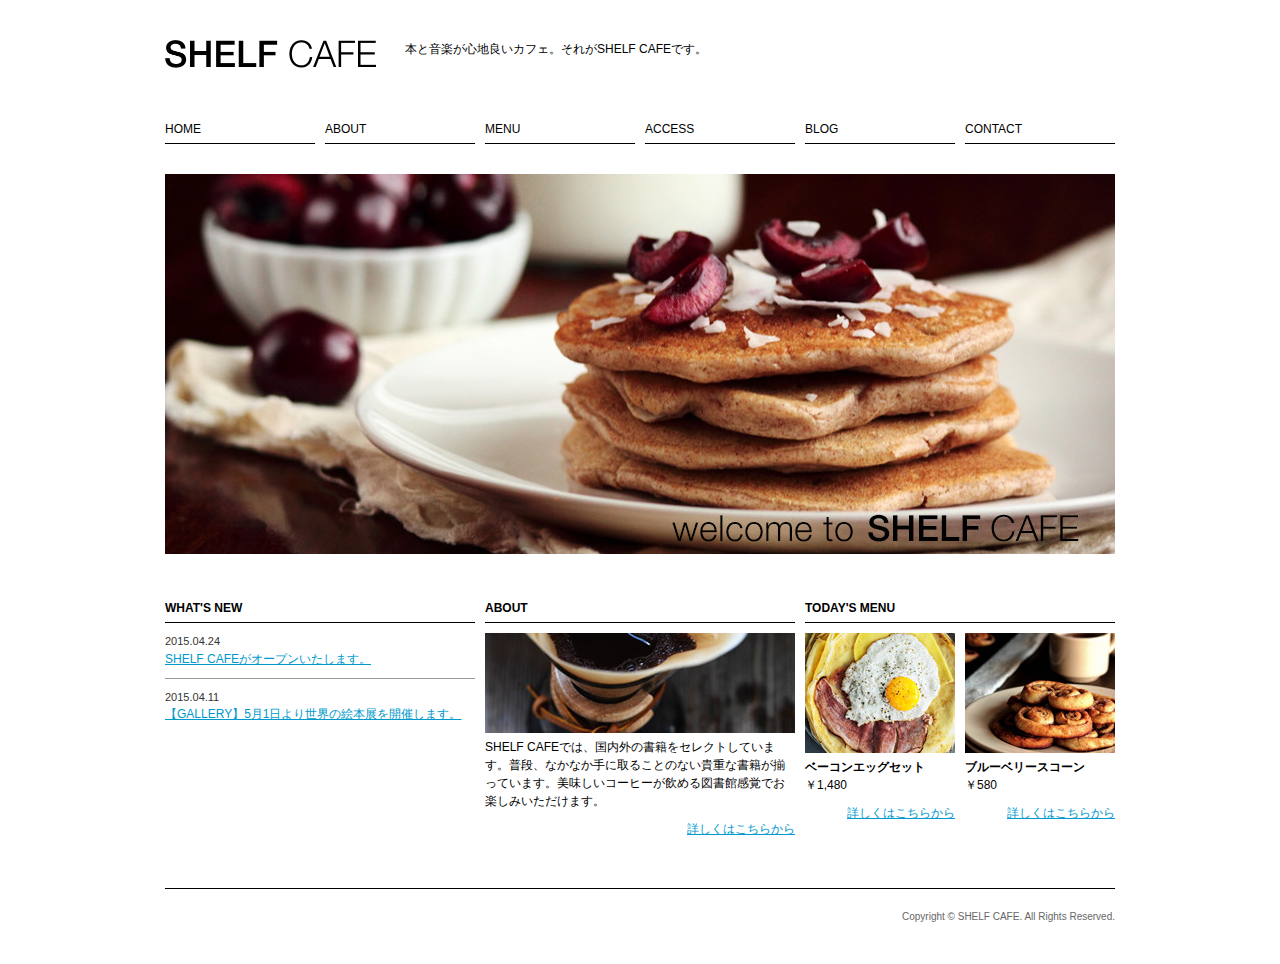
==== shelfcafe/index.html @ a33bfa4c "shelfcafe" ====
<!DOCTYPE HTML>
<html lang="ja">
<head>
<meta charset="UTF-8">
<title>SHELF CAFE</title>
<link rel="stylesheet" href="css/reset.css">
<link rel="stylesheet" href="css/style.css">
</head>
<body>
<div id="wrapper">
    <header>
        <div class="inner">
            <h1><img src="img/logo.png" width="211" alt="SHELF CAFE"></h1>
            <p>本と音楽が心地良いカフェ。それがSHELF CAFEです。</p>
        </div>
    </header>

    <nav>
        <ul>
            <li><a href="#">HOME</a></li>
            <li><a href="#">ABOUT</a></li>
            <li><a href="#">MENU</a></li>
            <li><a href="#">ACCESS</a></li>
            <li><a href="#">BLOG</a></li>
            <li><a href="#">CONTACT</a></li>
        </ul>
    </nav>

    <div id="mainVisual">
        <img src="img/main.jpg" alt="welcome to SHELF CAFE">
    </div>
    <!-- mainVisual -->

    <div id="container">
        <section id="whatsNew">
         <h2>WHAT'S NEW</h2>
            <dl>
                <dt>2015.04.24</dt>
                <dd><a href="#">SHELF CAFEがオープンいたします。</a></dd>
                <dt>2015.04.11</dt>
                <dd><a href="#">【GALLERY】5月1日より世界の絵本展を開催します。</a></dd>
            </dl>
        </section>
        <!-- whatsNew -->

        <section id="about">
        	<h2>ABOUT</h2>
            <p><img src="img/ph_about.jpg" alt=""></p>
            <p>SHELF CAFEでは、国内外の書籍をセレクトしています。普段、なかなか手に取ることのない貴重な書籍が揃っています。美味しいコーヒーが飲める図書館感覚でお楽しみいただけます。</p>
            <p class="moreLink"><a href="#">詳しくはこちらから</a></p>
        </section>
        <!-- about -->

        <article id="todaysMenu">
            <h2>TODAY'S MENU</h2>
            <section id="menu01">
                <div class="thumb"><img src="img/ph_menu01.jpg" alt="ベーコンエッグセット"></div>
                <h3>ベーコンエッグセット</h3>
                <p>￥1,480</p>
                <p class="moreLink"><a href="#">詳しくはこちらから</a></p>
            </section>
            <!-- menu01 -->
            <section id="menu02">
                <div class="thumb"><img src="img/ph_menu02.jpg" alt="ブルーベリースコーン"></div>
                <h3>ブルーベリースコーン</h3>
                <p>￥580</p>
                <p class="moreLink"><a href="#">詳しくはこちらから</a></p>
            </section>
            <!-- menu02 -->
        </article>
        <!-- todaysMenu -->
    </div>
    <!-- container -->

    <footer>
        <p><small>Copyright &copy; SHELF CAFE. All Rights Reserved.</small></p>
    </footer>

</div><!-- wrapper -->
</body>
</html>
---- shelfcafe/css/style.css ----
@charset "UTF-8";

/* common ---------------------- */
body{
	font-family:"ヒラギノ角ゴ Pro W3", "Hiragino Kaku Gothic Pro", "メイリオ", Meiryo, Osaka, "ＭＳ Ｐゴシック", "MS PGothic", sans-serif;
	font-size:12px;
	line-height:1.5;
}
a{
	color:#0099cc;
	text-decoration: underline;
}
a:hover{
	color:#F60;
	text-decoration: underline;
}

#wrapper{
	width:950px;
	margin: 40px auto 0;
}

/* header ------------------------*/
header{
	width:950px;
	height:80px;
	position:relative;
}
header h1{
	width:221px;
	height:28px;
	position:absolute;
	left:0;
	top:0;
}
header p{
	width:350px;
	height:28px;
	position:absolute;
	left:240px;
	top:0;
}


/* nav -------------------------*/
nav ul li{
	width:150px;
	float:left;
	border-bottom:1px #000 solid;
	padding-bottom:5px;
	margin-bottom:30px;
	margin-right:10px;
}
nav ul li:last-child{
	margin-right:0;
}
nav ul li a{
	color:#000;
	text-decoration:none;
	width:150px;
	display:block;
	font-family:Arial, Helvetica, sans-serif;
}

/* mainVisual -------------------------*/
#mainVisual{
	margin-bottom:40px;
}

/* container --------------------------*/
#container{
	overflow: hidden;
}

/* container common */
#whatsNew h2,
#about h2,
#todaysMenu h2{
	border-bottom:1px #000 solid;
	padding-bottom:5px;
	margin-bottom:10px;
	font-family:Arial, Helvetica, sans-serif;
}
.moreLink{
	margin:10px 0;
	text-align:right;
}

/*whatsNew*/
#whatsNew{
	width:310px;
	float:left;
}
#whatsNew dt{
	font-size:11px;
	color:#333;
}
#whatsNew dd{
	border-bottom:1px #999 solid;
	padding-bottom:10px;
	margin-bottom:10px;
}
#whatsNew dd:last-child{
	border-bottom:none;
}

/*about*/
#about{
	width:310px;
	float:left;
	margin:0 10px;
}
#about img{
	width:310px;
}

/*todaysMenu*/
#todaysMenu{
	width:310px;
	float:right;
}
#menu01{
	width:150px;
	float:left;
}

#menu02{
	width:150px;
	float:right;
}



/* footer --------------------------*/
footer{
	margin:40px 0;
	border-top:1px #000 solid;
	padding-top:20px;
}
footer p{
	text-align:right;
	font-size:10px;
	color:#666666;
	font-family:Arial, Helvetica, sans-serif;
}
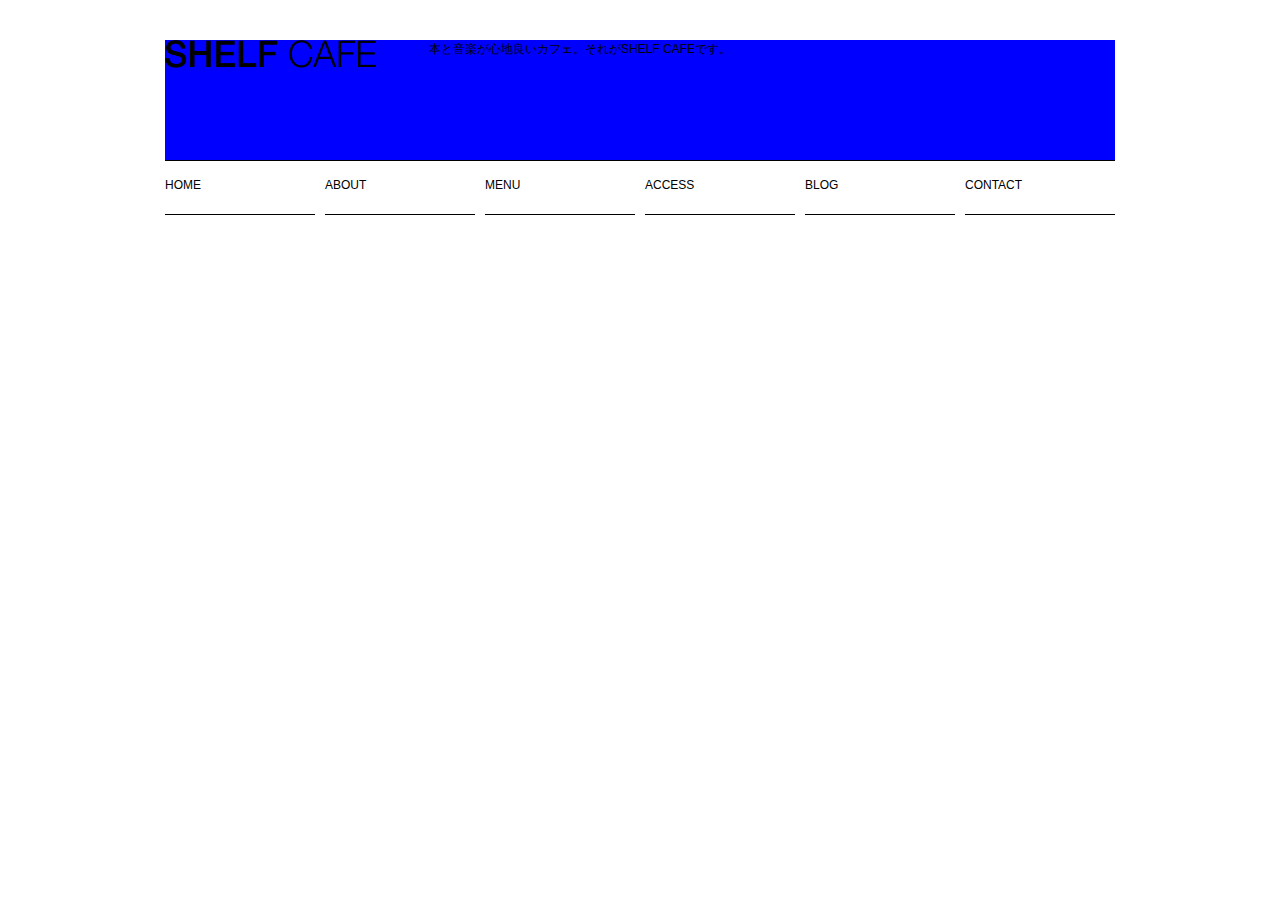
==== commit 55a09087: "responsive0" ====
--- a/shelfcafe/index.html
+++ b/shelfcafe/index.html
@@ -2,6 +2,7 @@
 <html lang="ja">
 <head>
 <meta charset="UTF-8">
+<meta name="viewport" content="width=device-width, initial-scale=1">
 <title>SHELF CAFE</title>
 <link rel="stylesheet" href="css/reset.css">
 <link rel="stylesheet" href="css/style.css">
@@ -26,55 +27,7 @@
         </ul>
     </nav>
 
-    <div id="mainVisual">
-        <img src="img/main.jpg" alt="welcome to SHELF CAFE">
-    </div>
-    <!-- mainVisual -->
 
-    <div id="container">
-        <section id="whatsNew">
-         <h2>WHAT'S NEW</h2>
-            <dl>
-                <dt>2015.04.24</dt>
-                <dd><a href="#">SHELF CAFEがオープンいたします。</a></dd>
-                <dt>2015.04.11</dt>
-                <dd><a href="#">【GALLERY】5月1日より世界の絵本展を開催します。</a></dd>
-            </dl>
-        </section>
-        <!-- whatsNew -->
-
-        <section id="about">
-        	<h2>ABOUT</h2>
-            <p><img src="img/ph_about.jpg" alt=""></p>
-            <p>SHELF CAFEでは、国内外の書籍をセレクトしています。普段、なかなか手に取ることのない貴重な書籍が揃っています。美味しいコーヒーが飲める図書館感覚でお楽しみいただけます。</p>
-            <p class="moreLink"><a href="#">詳しくはこちらから</a></p>
-        </section>
-        <!-- about -->
-
-        <article id="todaysMenu">
-            <h2>TODAY'S MENU</h2>
-            <section id="menu01">
-                <div class="thumb"><img src="img/ph_menu01.jpg" alt="ベーコンエッグセット"></div>
-                <h3>ベーコンエッグセット</h3>
-                <p>￥1,480</p>
-                <p class="moreLink"><a href="#">詳しくはこちらから</a></p>
-            </section>
-            <!-- menu01 -->
-            <section id="menu02">
-                <div class="thumb"><img src="img/ph_menu02.jpg" alt="ブルーベリースコーン"></div>
-                <h3>ブルーベリースコーン</h3>
-                <p>￥580</p>
-                <p class="moreLink"><a href="#">詳しくはこちらから</a></p>
-            </section>
-            <!-- menu02 -->
-        </article>
-        <!-- todaysMenu -->
-    </div>
-    <!-- container -->
-
-    <footer>
-        <p><small>Copyright &copy; SHELF CAFE. All Rights Reserved.</small></p>
-    </footer>
 
 </div><!-- wrapper -->
 </body>
--- a/shelfcafe/css/style.css
+++ b/shelfcafe/css/style.css
@@ -1,4 +1,6 @@
 @charset "UTF-8";
+
+/*スマホサイト(768px 以下)のCSS */
 
 /* common ---------------------- */
 body{
@@ -16,130 +18,105 @@
 }
 
 #wrapper{
-	width:950px;
-	margin: 40px auto 0;
+	width:100%;
+	margin: 20px 0;
+	background-color: #FF0000;
+}
+
+.inner{
+	padding:0 10px;
+}
+
+@media screen and (min-width:768px){
+
+	/*PCサイト（769px 以上）のCSS*/
+	#wrapper{
+		width:950px;
+		margin: 40px auto 0;
+		background-color: #0000FF;
+	}
+	.inner{
+		padding: 0;
+	}
 }
 
 /* header ------------------------*/
+
 header{
-	width:950px;
-	height:80px;
-	position:relative;
+	width: 100%;
+	margin-bottom: 40px;
 }
 header h1{
-	width:221px;
-	height:28px;
-	position:absolute;
-	left:0;
-	top:0;
+	width: 221px;
+	margin: 0 auto;
 }
 header p{
-	width:350px;
-	height:28px;
-	position:absolute;
-	left:240px;
-	top:0;
+	width:100%;
+	text-align: center;
 }
 
+@media screen and (min-width:768px){
+	header{
+		width:950px;
+		height:80px;
+		position:relative;
+	}
+	header h1{
+		width:221px;
+		height:28px;
+		position:absolute;
+		left:0;
+		top:0;
+	}
+	header p{
+		width:350px;
+		height:28px;
+		position:absolute;
+		left:240px;
+		top:0;
+	}
+}
 
 /* nav -------------------------*/
-nav ul li{
-	width:150px;
-	float:left;
-	border-bottom:1px #000 solid;
-	padding-bottom:5px;
-	margin-bottom:30px;
-	margin-right:10px;
+
+nav ul{
+	width: 100%;
+	border-top: 1px #000000 solid;
 }
-nav ul li:last-child{
-	margin-right:0;
-}
-nav ul li a{
-	color:#000;
-	text-decoration:none;
-	width:150px;
-	display:block;
-	font-family:Arial, Helvetica, sans-serif;
+nav li{
+	width: 100%;
+	border-bottom: 1px #000000 solid;
 }
 
-/* mainVisual -------------------------*/
-#mainVisual{
-	margin-bottom:40px;
+nav li a:link, nav li a:visited{
+	color: #000000;
+	text-decoration: none;
+	width: 100%;
+	display: block;
+	padding: 15px 0;
+	font-size: 16px;
+	font-family: Arial, Helvetica, sans-serif;
+	text-align: center;
 }
 
-/* container --------------------------*/
-#container{
-	overflow: hidden;
+@media screen and (min-width:768px){
+	nav ul li{
+		width:150px;
+		float:left;
+		border-bottom:1px #000 solid;
+		padding-bottom:5px;
+		margin-bottom:30px;
+		margin-right:10px;
+	}
+	nav ul li:last-child{
+		margin-right:0;
+	}
+	nav ul li a:link, nav ul li a:visited{
+		color:#000;
+		width:150px;
+		display:block;
+		font-size: 12px;
+		text-align: left;
+	}
 }
 
-/* container common */
-#whatsNew h2,
-#about h2,
-#todaysMenu h2{
-	border-bottom:1px #000 solid;
-	padding-bottom:5px;
-	margin-bottom:10px;
-	font-family:Arial, Helvetica, sans-serif;
-}
-.moreLink{
-	margin:10px 0;
-	text-align:right;
-}
-
-/*whatsNew*/
-#whatsNew{
-	width:310px;
-	float:left;
-}
-#whatsNew dt{
-	font-size:11px;
-	color:#333;
-}
-#whatsNew dd{
-	border-bottom:1px #999 solid;
-	padding-bottom:10px;
-	margin-bottom:10px;
-}
-#whatsNew dd:last-child{
-	border-bottom:none;
-}
-
-/*about*/
-#about{
-	width:310px;
-	float:left;
-	margin:0 10px;
-}
-#about img{
-	width:310px;
-}
-
-/*todaysMenu*/
-#todaysMenu{
-	width:310px;
-	float:right;
-}
-#menu01{
-	width:150px;
-	float:left;
-}
-
-#menu02{
-	width:150px;
-	float:right;
-}
-
-
-
-/* footer --------------------------*/
-footer{
-	margin:40px 0;
-	border-top:1px #000 solid;
-	padding-top:20px;
-}
-footer p{
-	text-align:right;
-	font-size:10px;
-	color:#666666;
-	font-family:Arial, Helvetica, sans-serif;
-}
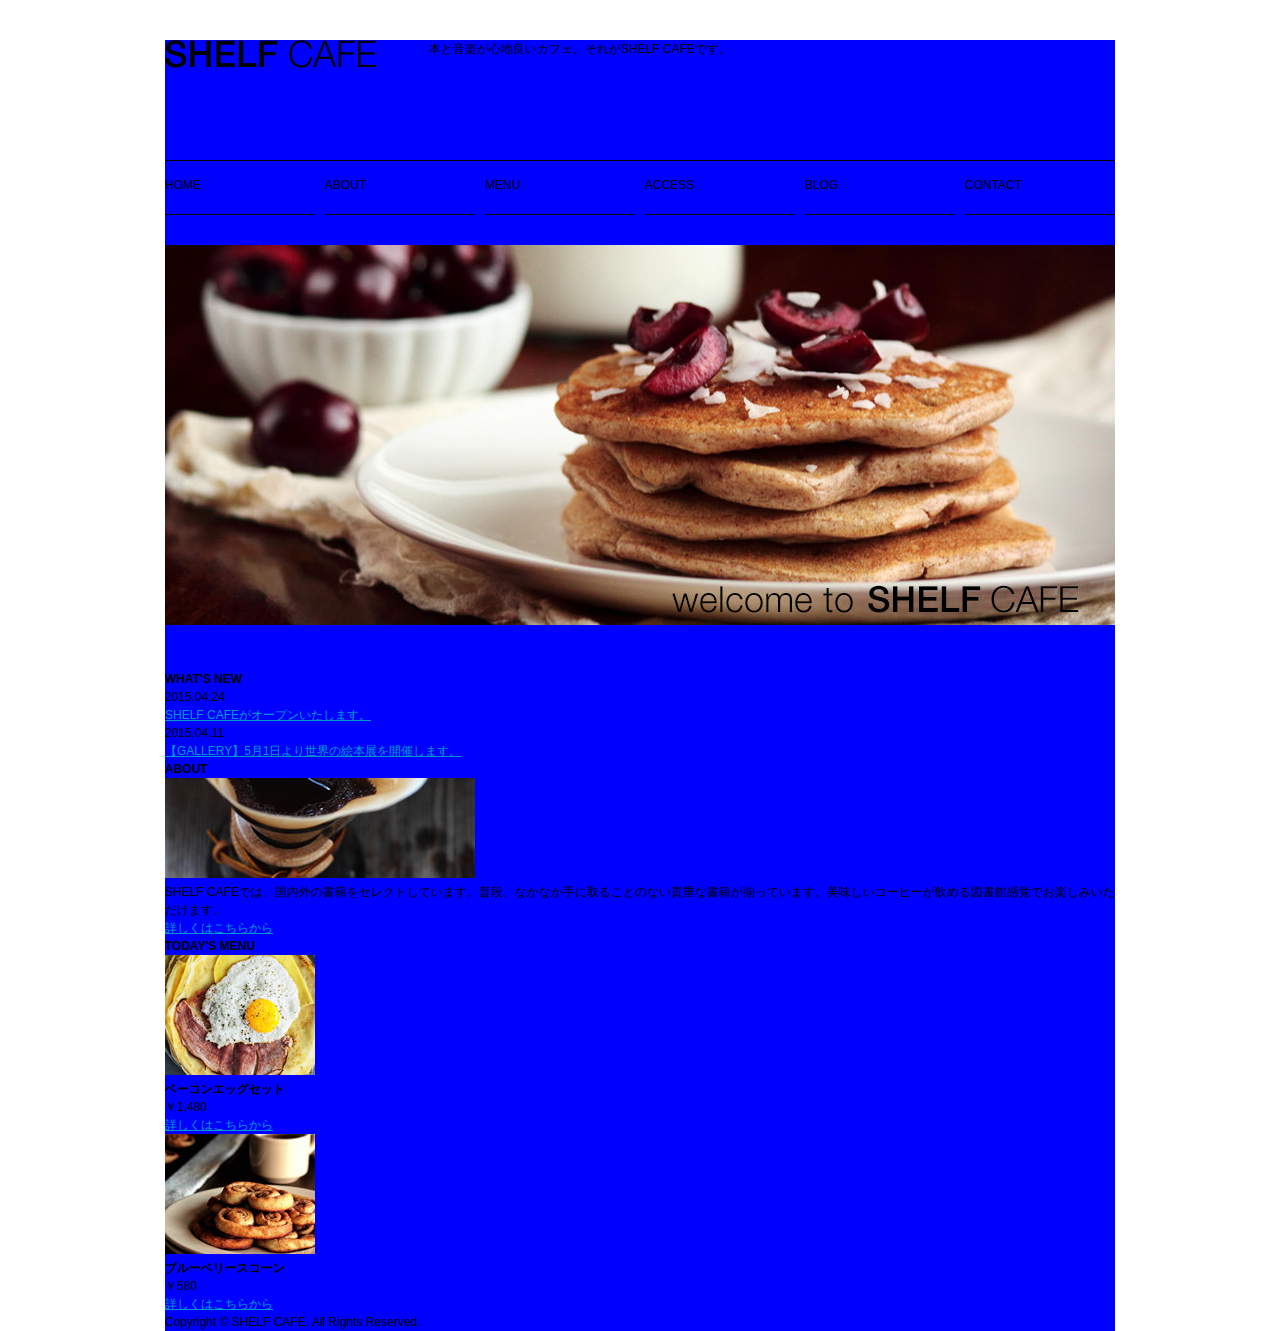
==== commit 914a77e9: "devicemotionHTML" ====
--- a/shelfcafe/index.html
+++ b/shelfcafe/index.html
@@ -27,6 +27,56 @@
         </ul>
     </nav>
 
+    <div id="mainVisual">
+        <img src="img/main.jpg" alt="welcome to SHELF CAFE">
+    </div>
+    <!-- mainVisual -->
+
+    <div id="container">
+        <section id="whatsNew">
+         <h2>WHAT'S NEW</h2>
+            <dl>
+                <dt>2015.04.24</dt>
+                <dd><a href="#">SHELF CAFEがオープンいたします。</a></dd>
+                <dt>2015.04.11</dt>
+                <dd><a href="#">【GALLERY】5月1日より世界の絵本展を開催します。</a></dd>
+            </dl>
+        </section>
+        <!-- whatsNew -->
+
+        <section id="about">
+          <h2>ABOUT</h2>
+            <p><img src="img/ph_about.jpg" alt=""></p>
+            <p>SHELF CAFEでは、国内外の書籍をセレクトしています。普段、なかなか手に取ることのない貴重な書籍が揃っています。美味しいコーヒーが飲める図書館感覚でお楽しみいただけます。</p>
+            <p class="moreLink"><a href="#">詳しくはこちらから</a></p>
+        </section>
+        <!-- about -->
+
+        <article id="todaysMenu">
+            <h2>TODAY'S MENU</h2>
+            <section id="menu01">
+                <div class="thumb"><img src="img/ph_menu01.jpg" alt="ベーコンエッグセット"></div>
+                <h3>ベーコンエッグセット</h3>
+                <p>￥1,480</p>
+                <p class="moreLink"><a href="#">詳しくはこちらから</a></p>
+            </section>
+            <!-- menu01 -->
+            <section id="menu02">
+                <div class="thumb"><img src="img/ph_menu02.jpg" alt="ブルーベリースコーン"></div>
+                <h3>ブルーベリースコーン</h3>
+                <p>￥580</p>
+                <p class="moreLink"><a href="#">詳しくはこちらから</a></p>
+            </section>
+            <!-- menu02 -->
+        </article>
+        <!-- todaysMenu -->
+    </div>
+    <!-- container -->
+
+    <footer>
+        <p><small>Copyright &copy; SHELF CAFE. All Rights Reserved.</small></p>
+    </footer>
+
 
 
 </div><!-- wrapper -->
--- a/shelfcafe/css/style.css
+++ b/shelfcafe/css/style.css
@@ -100,6 +100,8 @@
 }
 
 @media screen and (min-width:768px){
+	
+
 	nav ul li{
 		width:150px;
 		float:left;
@@ -120,3 +122,37 @@
 	}
 }
 
+/*mainVisual*/
+
+#mainVisual {
+	margin-bottom: 40px;
+	width: 100%;
+}
+
+#mainVisual img {
+	width: 100%;
+	max-width: 100%;
+}
+
+
+@media screen and (min-width:768px){
+#mainVisual{
+	width: 950px;
+	margin-bottom: 40px;
+}
+#mainVisual img {
+	width: 950px;
+}
+}
+
+
+
+
+
+
+
+
+
+
+
+
